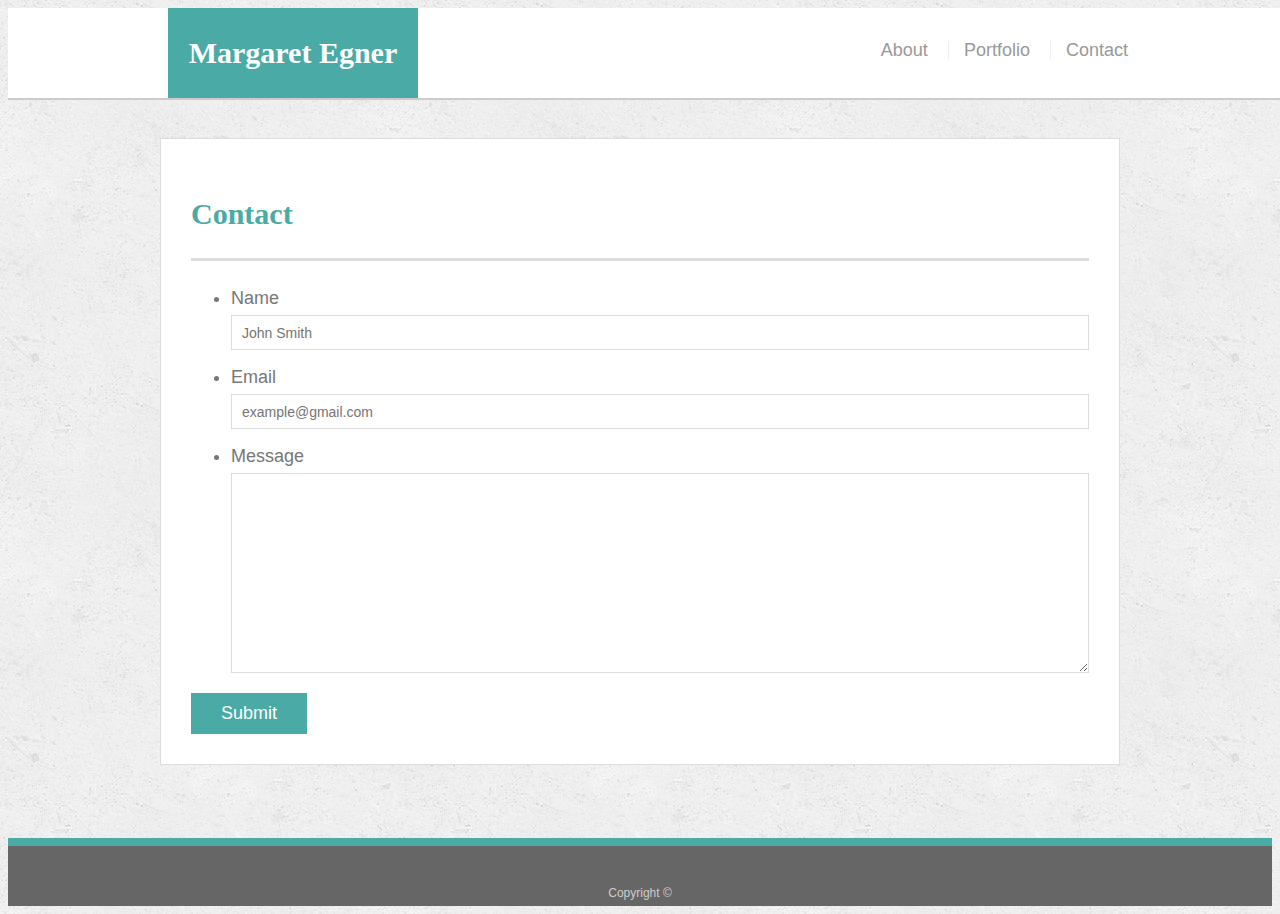
==== contact.html @ 39ef4de2 "set up responsive homework" ====
<!doctype html>
<html lang="en-us">

<head>
  <meta charset="UTF-8">
  <title>Contact | Margaret Egner</title>
  <link rel="stylesheet" type="text/css" href="assets/css/style.css">
</head>

<body>

  <header id="masthead">
    <div class="container">
      <a href="index.html" id="logo">Margaret Egner</a>
      <nav>
        <a href="index.html">About</a>
        <a href="portfolio.html">Portfolio</a>
        <a href="contact.html">Contact</a>
      </nav>
    </div>
  </header>

  <div id="main-container" class="container">
    <section class="main-section">
      <h1>Contact</h1>

      <form id="contact-form">
        <ul>
          <li>
            <label for="name">Name</label>
            <input type="text" id="name" name="name" placeholder="John Smith" required="required">
          </li>
          <li>
            <label for="email">Email</label>
            <input type="email" id="email" name="email" placeholder="example@gmail.com" required="required">
          </li>
          <li>
            <label for="message">Message</label>
            <textarea id="message" name="message" required="required"></textarea>
          </li>
        </ul>
        <input type="submit">
      </form>

    </section>

  </div>

  <footer>
    <div class="container">
      Copyright &copy; 
    </div>
  </footer>
</body>

</html>
---- assets/css/style.css ----
body {
    font-family: Arial, "Helvetica Neue", Helvetica, sans-serif;
    font-size: 18px;
    line-height: 34px;
    color: #777777;
    background: url("../images/concrete_seamless.png");
  }
  
  * {
    box-sizing: border-box;
  }
  
  /* general */
  
  .container {
    width: 100%;
    max-width: 960px;
    margin: 0 auto;
    clear: both;
  }
  
  h1,
  h2,
  h3,
  p {
    margin-bottom: 20px;
  }
  
  p:last-child {
    margin-bottom: 0;
  }
  
  h1,
  h2,
  h3 {
    font-family: Georgia, Times, "Times New Roman", serif;
    font-weight: 700;
    color: #4aaaa5;
  }
  
  h1 {
    padding-bottom: 20px;
    font-size: 30px;
    line-height: 49px;
    border-bottom: 3px solid #dddddd;
  }
  
  h2,
  h3 {
    font-size: 22px;
  }
  
  /* header */
  
  #masthead {
    position: fixed;
    z-index: 99;
    width: 100%;
    margin: 0 0 30px;
    overflow: auto;
    color: #ffffff;
    background: #ffffff;
    border-bottom: 2px solid #cccccc;
  }
  
  #logo {
    float: left;
    width: 250px;
    height: 90px;
    font-family: Georgia, Times, "Times New Roman", serif;
    font-size: 30px;
    font-weight: 700;
    line-height: 90px;
    color: #ffffff;
    text-align: center;
    text-decoration: none;
    background: #4aaaa5;
  }
  
  nav {
    float: right;
    margin-top: 25px;
  }
  
  nav a {
    display: inline-block;
    padding-left: 15px;
    margin-left: 15px;
    line-height: 18px;
    color: #999;
    text-decoration: none;
    border-left: 1px solid #efefef;
  }
  
  nav a:first-child {
    border-left: 0 none;
  }
  
  /* footer */
  
  footer {
    padding: 30px 0;
    clear: both;
    font-size: 12px;
    color: #ffffff;
    color: #cccccc;
    text-align: center;
    background: #666666;
    border-top: 8px solid #4aaaa5;
    height: 50px;
  }
  
  h3, h2 {
    padding-bottom: 20px;
    margin-bottom: 15px;
    line-height: 22px;
    border-bottom: 2px solid #eeeeee;
  }
  
  /* main */
  
  #main-container {
    padding-top: 130px;
    min-height: calc(100vh - 70px);
  }
  
  .main-section {
    float: left;
    width: 100%;
    max-width: 960px;
    padding: 30px;
    margin: 0 0 40px;
    background: #ffffff;
    border: 1px solid #dddddd;
  }
  
  /* portfolio page */
  
  .work {
    position: relative;
    float: left;
    width: 274px;
    margin: 20px 0 25px;
    overflow: auto;
  }
  
  .work:nth-child(even) {
    margin-right: 40px;
  }
  
  .work img {
    width: 100%;
    border: 0 none;
    opacity: 0.8;
  }
  
  .work h3 {
    position: absolute;
    bottom: 20px;
    width: 100%;
    padding: 15px;
    margin-bottom: 0;
    font-weight: 300;
    line-height: 30px;
    color: #ffffff;
    text-align: center;
    background: #4aaaa5;
    border-bottom: 0;
  }
  
  .auth-image {
    float: left;
    width: 200px;
    height: auto;
    margin-top: 10px;
    margin-right: 25px;
  }
  
  /* contact page */
  
  #contact-form ul {
    margin-bottom: 20px;
  }
  
  #contact-form li {
    margin-bottom: 10px;
  }
  
  label,
  input[type=text],
  input[type=email],
  textarea {
    display: block;
    width: 100%;
  }
  
  input[type=text],
  input[type=email],
  textarea {
    height: 35px;
    padding: 0 10px;
    font-size: 14px;
    border: 1px solid #dddddd;
  }
  
  textarea {
    height: 200px;
  }
  
  input[type=submit] {
    padding: 10px 30px;
    font-size: 18px;
    color: #ffffff;
    cursor: pointer;
    background: #4aaaa5;
    border: 0 none;
  }
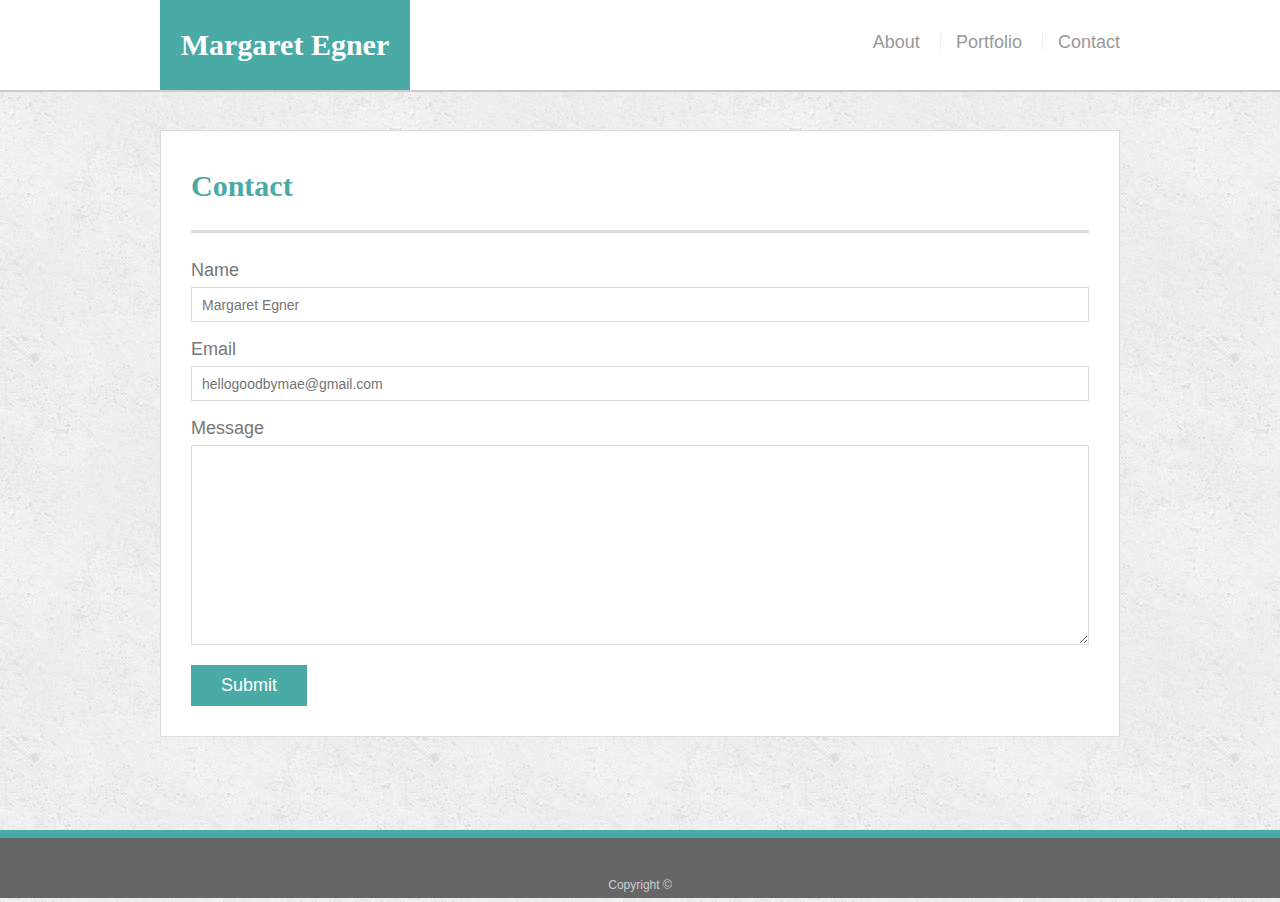
==== commit 9f8eb87f: "figured out mediaqueue code" ====
--- a/contact.html
+++ b/contact.html
@@ -4,7 +4,10 @@
 <head>
   <meta charset="UTF-8">
   <title>Contact | Margaret Egner</title>
+
+  <link rel="stylesheet" type="text/css" href="assets/css/reset.css">
   <link rel="stylesheet" type="text/css" href="assets/css/style.css">
+  <meta name="viewport" content="width=device-width, initial-scale=1.0">
 </head>
 
 <body>
@@ -28,11 +31,11 @@
         <ul>
           <li>
             <label for="name">Name</label>
-            <input type="text" id="name" name="name" placeholder="John Smith" required="required">
+            <input type="text" id="name" name="name" placeholder="Margaret Egner" required="required">
           </li>
           <li>
             <label for="email">Email</label>
-            <input type="email" id="email" name="email" placeholder="example@gmail.com" required="required">
+            <input type="email" id="email" name="email" placeholder="hellogoodbymae@gmail.com" required="required">
           </li>
           <li>
             <label for="message">Message</label>
